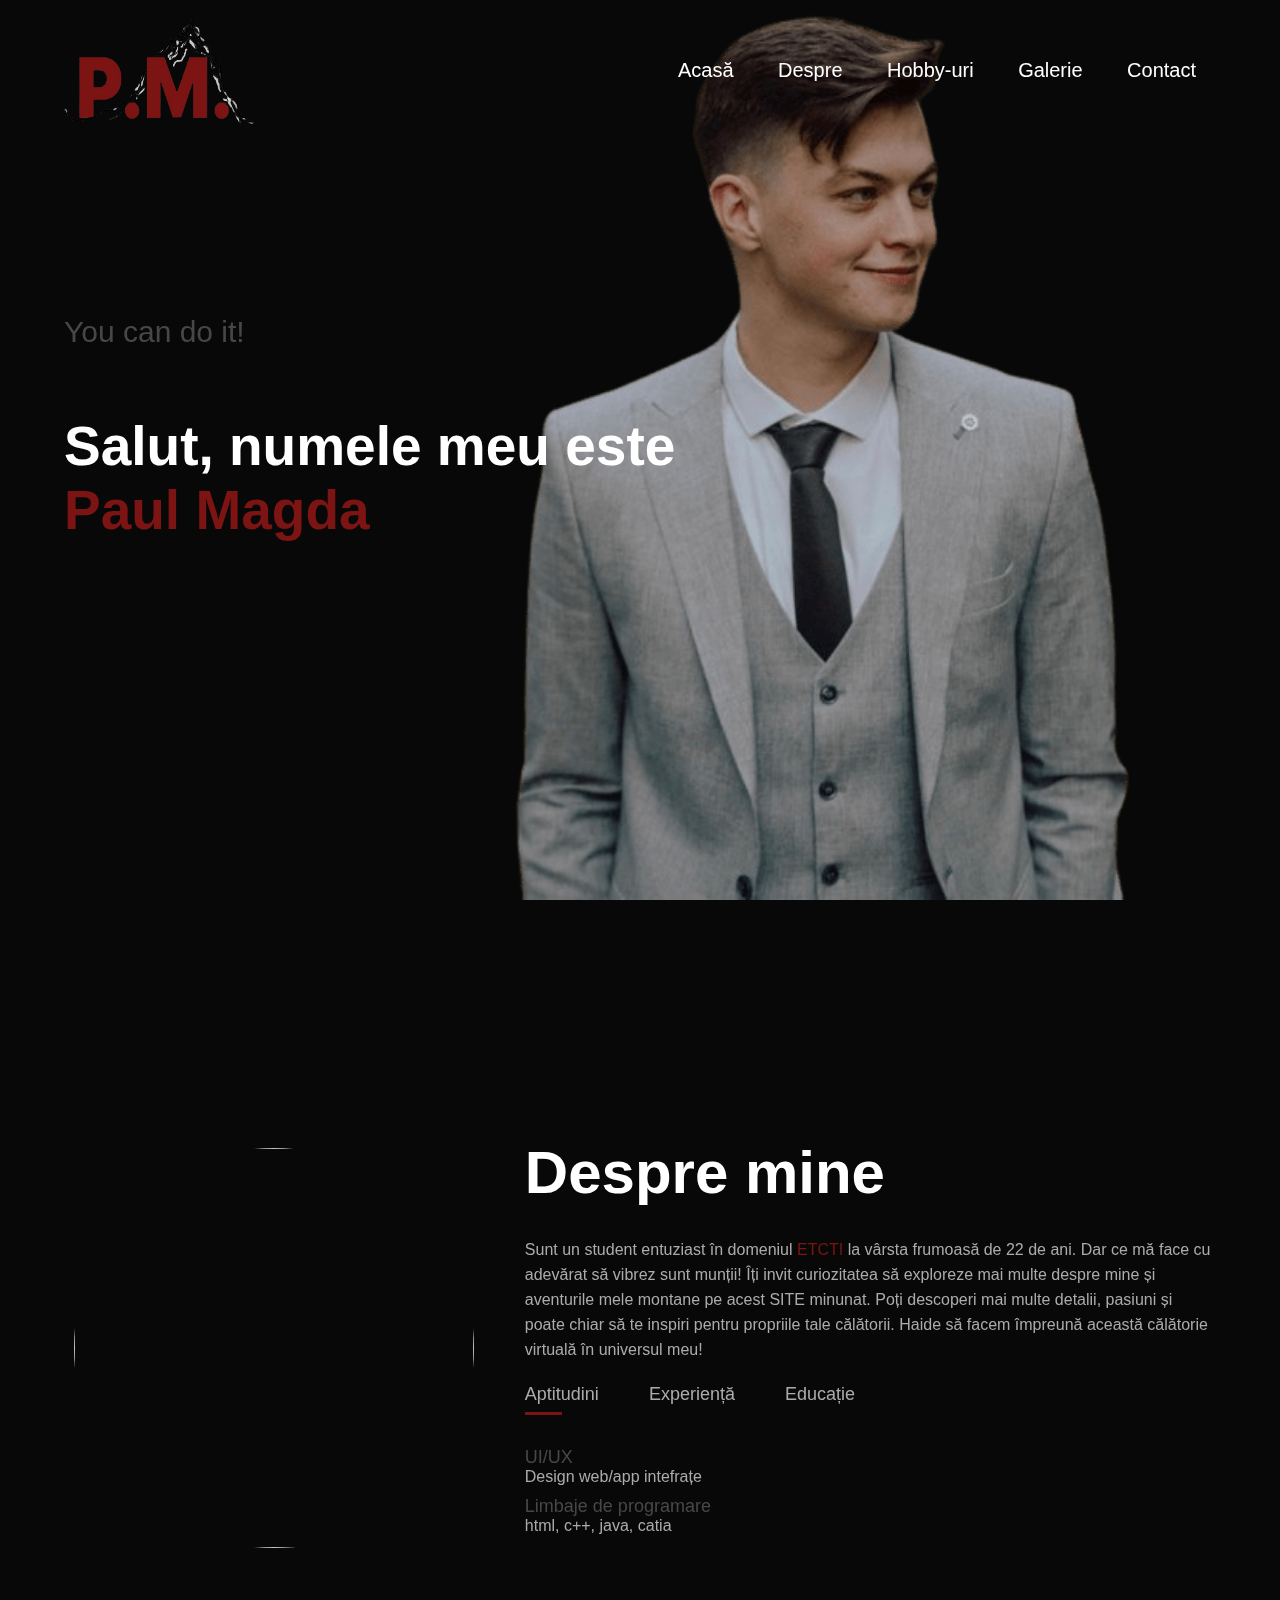
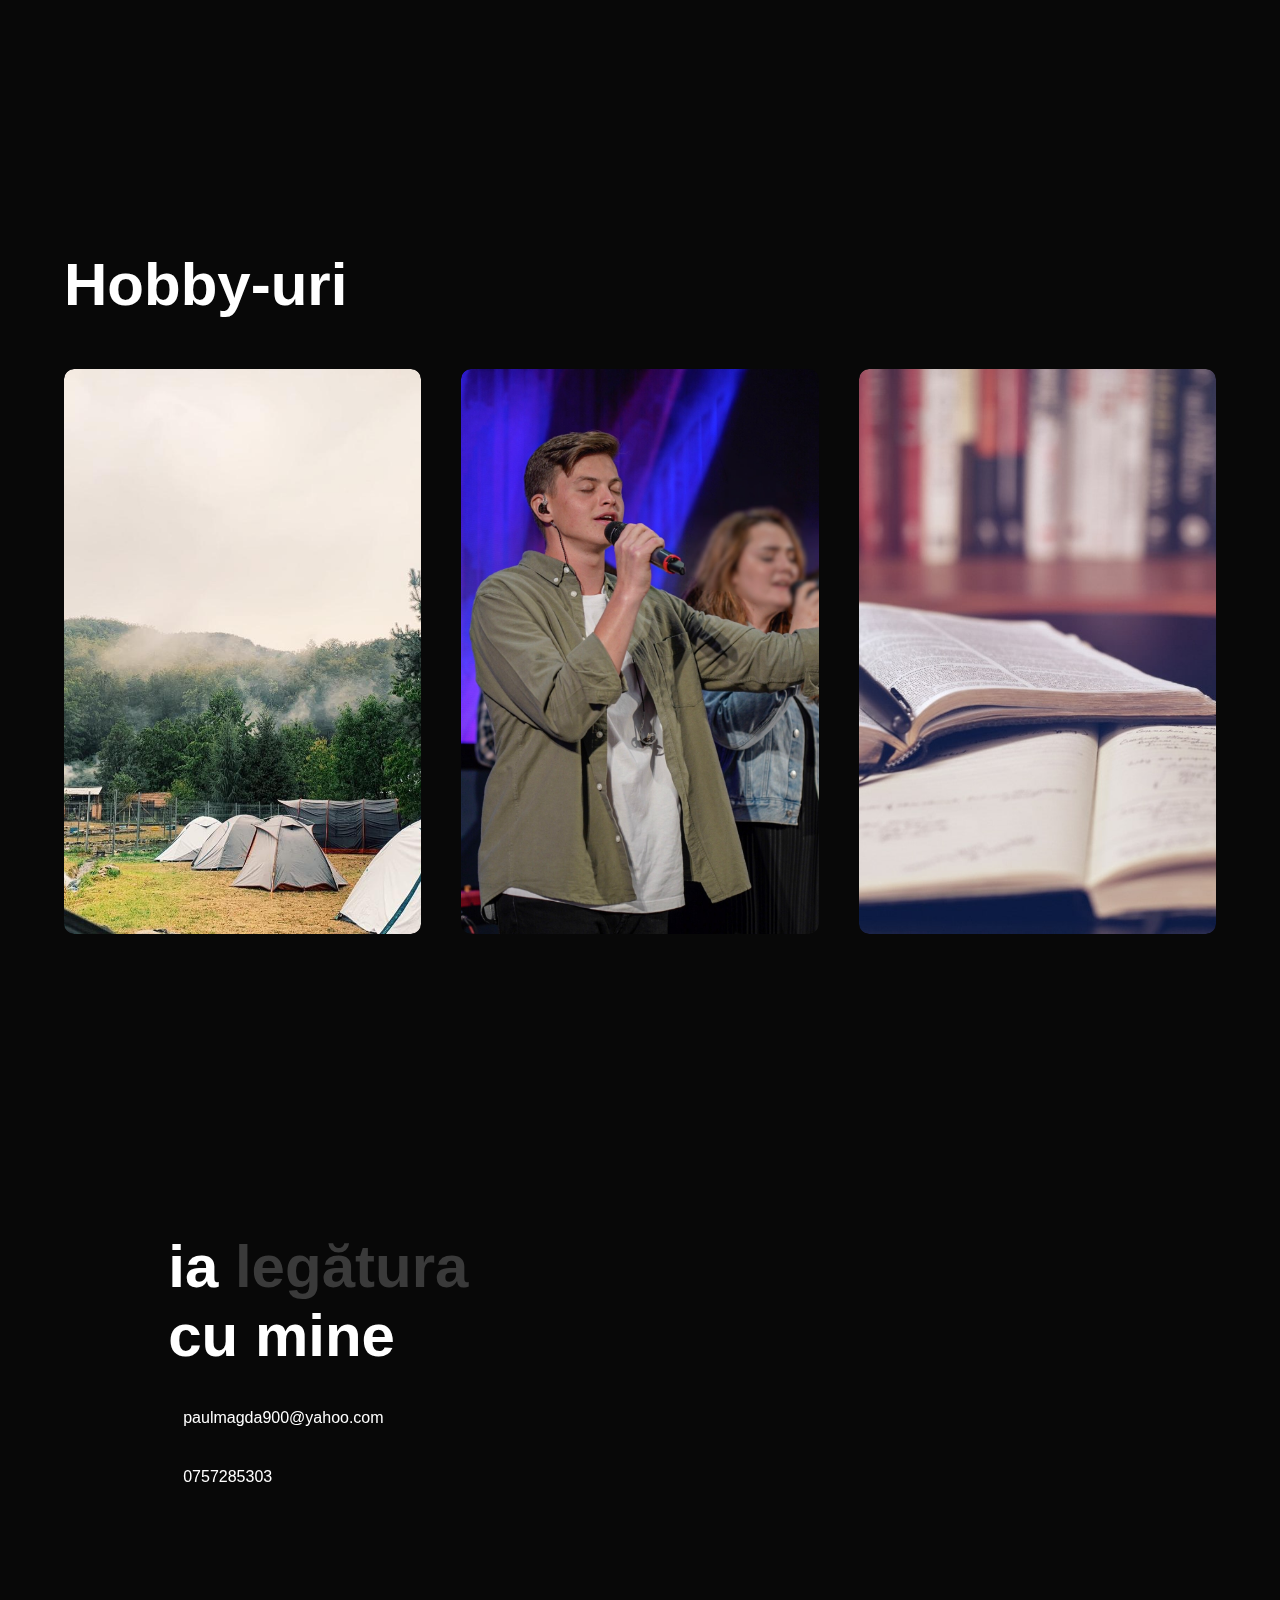
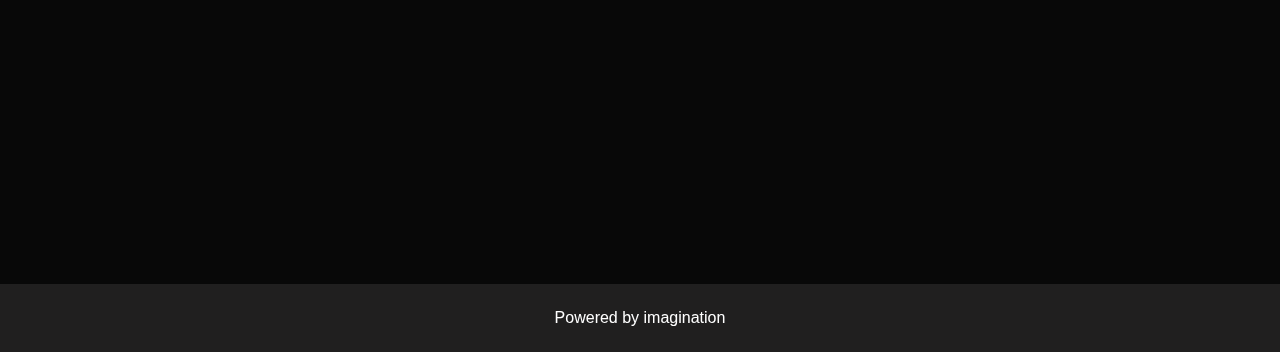
==== index.html @ bf273c7b "Add files via upload" ====
<!DOCTYPE html>
<html lang="en">
<head>
    <meta charset="UTF-8">
    <meta name="viewport" content="width=device-width, initial-scale=1.0, maximum-scale=1.0, user-scalable=no">
    <title>PaulMagda</title>
    <!-- link script iconite -->
    <script src="https://kit.fontawesome.com/22208d8df6.js" crossorigin="anonymous"></script>
    <!-- intrare in css -->
    <link rel="stylesheet" href="style.css">
</head>
<body>
    <div class="stabile_image">
    </div>
    <!-- =============================================PRIMUL CONTAINER - (BARA DE NAVIGARE / TEXT PRINCIPAL)================================= -->
    <!-- 
        ------bara de navigare(logo)
        ------text motivational/principal
     -->
    <div id="header">
        <div class="container">
            <!-- bara de navigare -->
            <nav>
                <img id="logo_image" src="/images/logo-removebg-preview.png" alt="">
                <ul id="ul_side_menu">
                    <i class="fa-solid fa-xmark" onclick="closeSideMenu()" id="closeMenuIcon"></i>
                    <li><a href="#header">Acasă</a></li>
                    <li><a href="#about">Despre</a></li>
                    <li><a href="#hobby">Hobby-uri</a></li>
                    <li><a target="_blank" href="galery.html">Galerie</a></li>
                    <li><a href="#contact">Contact</a></li>
                </ul>
                <i class="fa-solid fa-bars" id="menuIcon" onclick="openSideMenu()"></i>
            </nav>
            <!-- textul motivational de pe prima pagina -->
            <div class="header-text">
                <p>You can do it!</p>
                <h1>Salut,
                    numele meu este <br><span>Paul Magda</span></h1>
            </div>
            <!-- back to home button -->
            <a href="#header"><i class="fa-solid fa-house" id="back_to_header_btn"></i></a>
        </div>
     
    </div>

    <!-- =========================================CONTAINER 2 - (DESPRE MINE)================================ -->
    <!-- 
        ----imaginea de la despre mine
        ----textul info
        ----aptitudini/experienta/educatie
     -->

    <div id="about">
        <div class="container">
            <div class="row">
                <!-- Container imagine -->
                <div class="about-col-1">
                    <img src="images/7.JPG" alt="">
                </div>
                <!-- Container info -->
                <div class="about-col-2">
                    
                    <h1 class="sub-title">Despre mine</h1>
                    
                    <p>Sunt un student entuziast în domeniul <a target="_blank" href="https://www.etc.upt.ro/">ETCTI</a> la vârsta frumoasă de 22 de ani. 
                        Dar ce mă face cu adevărat să vibrez sunt munții! 
                        Îți invit curiozitatea să exploreze mai multe despre mine și aventurile mele montane pe acest SITE minunat. 
                        Poți descoperi mai multe detalii, pasiuni și poate chiar să te inspiri pentru propriile tale călătorii. 
                        Haide să facem împreună această călătorie virtuală în universul meu!</p>
                    
                        <div class="tab-titles">
                            <p class="tab-links active-links" onclick="openTab('skills')">Aptitudini</p>
                            <p class="tab-links" onclick="openTab('experience')">Experiență</p>
                            <p class="tab-links" onclick="openTab('education')">Educație</p>
                        </div>
                        <!-- -------------APTITUDINI/EXPERIENTA/EDUCATIE-------------- -->
                        <div class="tab-contents active-tabs" id="skills">
                            <ul>
                                <li><span>UI/UX</span><br> Design web/app intefrațe </li>
                                <li><span>Limbaje de programare</span><br> html, c++, java, catia </li>
                            </ul>
                        </div>
                        <div class="tab-contents" id="experience">
                            <ul>
                                <li><span>Flex internship - </span> <a target="_blank" href="https://www.undelucram.ro/prezentare-flextronics-romania-totul-despre-mediul-de-lucru-salariu-329"> Flex </a></li>
                            </ul>
                        </div>
                        <div class="tab-contents" id="education">
                            <ul>
                                <li><span> Scoala gimnazeala - </span> <a target="_blank" href="https://harta.biz/chisoda-tm/scoli/scoala-gimnaziala-iosif-ciorogariu/">Iosif Ciorogariu</a></li>
                                <li><span> Liceul Teologic Baptist Timisoara- </span> <a target="_blank" href="https://ltbtm.ro/">LTBTM</a></li>
                                <li><span> Universitatea Politehnica Timisoara - </span> <a target="_blank" href="https://www.etc.upt.ro/">ETCTI</a></li>
                            </ul>
                        </div>
                       
                </div>
            </div>
        </div>

        
    </div>

<!-- ==========================================CONTAINER 3 - (HOBBY URI)================================ -->
<!-- 
    ------imaginile de hobby
    ------textul de pe imagini(layer de pe imagini)
    ------iconite text(drumetie/muzica/citire)
    

 -->

    <div id="hobby">
        <div class="container">
            <h1 class="sub-title">Hobby-uri</h1>
            <div class="hobby_list">
                <div class="hobby_el">
                    <img src="images/100.jpg" alt="">
                    <div class="layer">
                        <h3>Camping-ul și drumeția</h3>
                        <p>Camping-ul și drumeția nu este doar o modalitate de a-ți îmbunătăți sănătatea fizică, ci și o ocazie de a te reconecta cu natura și de a experimenta o liniște interioară. Această activitate oferă ocazia de a scăpa de stresul cotidian, de a admira peisajele spectaculoase și de a crea amintiri de neuitat în mijlocul naturii.
                        </p>
                        <i class="fa-solid fa-compass"></i>
                    </div>
                </div>
                <div class="hobby_el">
                    <img src="images/singing.jpeg" alt="">
                    <div class="layer">
                        <h3>Muzică</h3>
                        <p>Cântatul nu este doar o formă de divertisment, ci și o modalitate de a comunica și de a transmite sentimente. Interpreții aduc propriile lor interpretări și stiluri în fiecare performanță, iar aceasta adaugă unicitate și profunzime experienței muzicale.</p>
                        <i class="fa-solid fa-music"></i>
                    </div>
                </div>
                <div class="hobby_el">
                    <img src="images/citit.jpg" alt="">
                    <div class="layer">
                        <h3>Cititul</h3>
                        <p>În esență, cititul nu este doar o abilitate, ci și o poartă către cunoaștere, imaginație și dezvoltare personală. Este o activitate care transcende timpul și spațiul, oferind un mijloc puternic de conectare între oameni și idei.</p>
                        <i class="fa-solid fa-book-bookmark"></i>
                    </div>
                </div>
            </div>
        </div>
    </div>
    <!-- ===================================================Container 4 - (CONTACT)===================================== -->
    

    <div id="contact">
        <div class="container">
            <div class="row">
                <!-- partea stanga a contactului -->
                <div class="contact-left">
                    <h1 class="sub-title">ia <span>legătura</span> cu mine</h1>
                    <p><i class="fa-solid fa-paper-plane"></i>paulmagda900@yahoo.com</p>
                    <p><i class="fa-solid fa-phone"></i>0757285303</p>
                    <!-- Iconitele social media -->
                    <div class="social-icons">
                        <a target="_blank" href="https://www.facebook.com/paul.magda.7"><i class="fa-brands fa-facebook"></i></a>
                        <a target="_blank" href="https://www.youtube.com/results?search_query=denis+magda"><i class="fa-brands fa-youtube"></i></a>
                        <a target="_blank" href="https://www.instagram.com/magda_paul?igsh=MTYyZXplejJ0NDdwdg%3D%3D&utm_source=qr"><i class="fa-brands fa-instagram"></i></a>
                    </div>
                </div>
                <!-- partea dreapta cu harta -->
                <div class="contact-right">
                    <iframe src="https://www.google.com/maps/embed?pb=!1m18!1m12!1m3!1d2786.6727329367773!2d21.209012975814268!3d45.69753931784023!2m3!1f0!2f0!3f0!3m2!1i1024!2i768!4f13.1!3m3!1m2!1s0x47455c6ac0aefb6b%3A0x9f0cecf3ea738d62!2sStrada%20Nicolae%20Firu%20124%2C%20Chi%C8%99oda%20307221!5e0!3m2!1sen!2sro!4v1704976289074!5m2!1sen!2sro" width="600" height="450" style="border:0;" allowfullscreen="" loading="lazy" referrerpolicy="no-referrer-when-downgrade"></iframe>
                </div>
            </div>
        </div>
    </div>

    <!-- ==========================================FOOTER======================================= -->
    <div class="footer">
        <p>Powered <i class="fa-solid fa-power-off"></i> by imagination</p>
    </div>

    
</body>
<!-- intrare in js -->
<script src="script.js"></script>
</html>
---- style.css ----
*{
    padding: 0;
    margin: 0;
    /* tema textului din html */
    font-family: 'Poppins', sans-serif;
    box-sizing: border-box;
}



body{
    /* culoare fundal html */
    background: var(--black);
    /* culoare text html */
    color: #fff;
}

html{
    /*soft scroll */
    scroll-behavior: smooth;
}

/* variabliele pentru culori */

:root{
    --Primary :#7c1414;
    --secondP:#74747495;
    --gray :#201f1f;
    --light_gray:#3a3a3a;
    --black: #080808;
}

/* containerul in toate containerele mari (header/despre/hobby/contact) */
/* ELEMENTE GENERALE */
.container{
    padding: 10px 5%;  
}


/* ===============================================Header==================================== */
/* 
------imagine stabila
------bara de navigare
------logo

*/



#header{
    width: 100%;
    height: 100vh;
}

/*---- imaginea stabila a site ului */

.stabile_image{
    width: 100%;
    height: 100vh;
    background-image: url('/images/3-removebg-preview.png');
    background-size:contain;
    background-position: center right 20%;
    background-repeat: no-repeat;
    position: fixed; /* positia fixa pentru a putea pune elementele pe ea*/
    z-index: -1; /*elementele sa poata trece peste imagine*/
}

/* logo */
#logo_image{
    width: 200px;
    height: 120px;
}

/* ------------------------bara de navigare----------- */

nav{
    display: flex; /* afiseaza elementele in linie(ca default ii pe orizontal)*/
    align-items: center;
    justify-content: space-between;
    flex-wrap: wrap;
}

nav ul li{
    display: inline-block;  /*afiseaza bara de navigare in linie*/
    list-style: none; 
    margin:10px 20px;
    
}

nav a{
    color:#fff;
    text-decoration: none;
    font-size:20px;
    position: relative;
}
/* linile de sub textul din bara de navigare navbar* */
nav a::after{
    /* linile de sub textul din bara de navigare navbar* */
    content:'';
    width: 0;
    height: 3px;
    background: var(--Primary);
    position: absolute;
    left: 0;
    bottom: -5px;
    transition: 0.5s;
}

nav a:hover::after{/*cand se trece cu mouse ul peste */
    width: 100%;
}

.header-text{
    margin-top:20%;
   
}
/* text motivational (deasupra text mare) */
.header-text p{
    position: relative;
    top: -45px;
    font-size: 30px;
    color: var(--secondP);
}

.header-text h1{
    font-size: 55px;
    margin-top: 20px;
}

.header-text h1 span{
    color:var(--Primary);
}

/* button home */
#back_to_header_btn{
    font-size: 25px;
    position: absolute;
    right: 30px;
    bottom: 30px;
    color: #fff;
    background-color: var(--gray);
    border-radius: 50%;
    padding: 10px;
    position: fixed;
    z-index: 4;
    border:3px solid var(--gray);
    transition: transform 0.5s, background 0.5s;
}


#back_to_header_btn:hover{
    transform: translateY(-5px);
    background: var(--Primary);
    border: 2px solid var(--Primary);

}

/* --------------------------------------------Despre------------------------------------- */

#about{
    padding: 80px 0;
    color: #ababab;
    width: 100%;
    height: 100vh;
    display: flex;
    align-items: center;
    justify-content: center;
    background-color:var(--black);
}


.row{
    display: flex;
    justify-content: space-between;
    flex-wrap: wrap;
}
/* conainer imagine */
.about-col-1{
    flex-basis: 35%;
    border-radius: 50%;
    width: auto;
    height: auto;
    padding: 10px;
    align-items: center;
    justify-content: center;
    text-align: center;


}

.about-col-1 img{
    width: 400px;
    height: 400px;
    border-radius: 50%;
    transition: transform 0.5s;
    object-fit: cover;
    
}

.about-col-1 img:hover{
    /* creste imaginea */
    transform: scale(1.1);
}

.about-col-2{
    flex-basis: 60%;

}

.sub-title{
    font-size: 60px;
    font-weight: 600;
    color: #fff;
    margin-bottom: 30px;
}

.about-col-2 a{
 color: var(--Primary);
 text-decoration: none;
 cursor: pointer;
}

.about-col-2 p{
    line-height: 25px;
}

/* aptitudini/experiente/educatie */
.tab-titles{
    display: flex;
    margin: 20px 0 40px;

}

.tab-links{
    margin-right: 50px;
    font-size: 18px;
    font-weight: 500;
    cursor: pointer;
    position: relative;
}

.tab-links::after{/*linile de dedesuptul textului*/

    content: '';
    width: 0;
    height: 3px;
    background: var(--Primary);
    position: absolute;
    left: 0;
    bottom: -8px;
    transition: 0.5s;
}

.tab-links.active-links::after{
    width: 50%;
}

.tab-contents li{
    list-style: none;
    margin: 10px 0;
     
}

.tab-contents ul li span{
    color: var(--secondP);
    font-size: 18px;

}
.tab-contents a{
    color: #fff;
}

.tab-contents{
    display: none;
}

.tab-contents.active-tabs{
    display: block;
}



/* -----------------------------------------------hobby------------------------------------ */

#hobby{
    padding: 40px 0;
    max-width: 100%;
    height: 100vh;
    height: auto;
    background-color: var(--black);
}

/* contine containerele hobby (3)(cele 3 poze) */
/* containerul care contine cele 3 hobby uri */
.hobby_list{
    display: grid;
    grid-template-columns: repeat(auto-fit, minmax(250px, 1fr));
    grid-gap: 40px;
    margin-top: 50px;
}

/* cele 3 hobby uri */
.hobby_el{
    border-radius: 10px;
    position: relative;
    overflow: hidden;
}

/* imaginea hobby ului */
.hobby_el img{
    width: 100%;
    height:100%;
    margin-bottom:30px;
    object-fit: cover;
    border-radius: 10px;
    display: block;
    transition: transform 0.5s;
}
 /* textul de pe imaginile hobby */
.layer{
    width: 100%;
    height: 0;
    background: linear-gradient(rgba(0,0,0,0), #262626);
    border-radius: 10px;
    position: absolute; /* pentru a fi adaugat peste imagine*/
    left: 0;
    bottom: 0;
    overflow: hidden;
    display:flex;
    align-items: center;
    justify-content: center;
    flex-direction: column;
    padding: 0 40px;
    text-align: center;
    font-size: 14px;
    transition: height 0.5s; /*timp tranzitie*/
    line-height: 20px;
}
/* hover pentru a face textul de pe imagine sa mearga 100% de jos in sus */
.hobby_el:hover .layer{
    height: 100%;
}

.layer h3{
    font-weight:800px;
    margin-bottom: 20px;
    font-size: 30px;
    color:#f1f1f1;
    line-height: 30px;
    
}

.layer i{
    margin-top: 20px;
    color: var(--Primary);
    text-decoration: none;
    font-size: 18px;
    line-height: 60px;
    background: #fff;
    width: 60px;
    height: 60px;
    border-radius: 50%;
    text-align: center;

}
/* cresterea imaginii cand se trece cu mose ul peste ea (hover) */
.hobby_el:hover img{
    transform: scale(1.1);
}

/* ---------------------------------------Contact -----------------------------*/

#contact{
    margin-top:0;
    display: flex;
    height: auto;
    min-height: 100vh;
    background-color: var(--black);
    align-items: center;
    justify-content: center;
    align-items: center;
    margin-bottom: 0;
}

/* harta home */
.contact-right iframe{
    position: relative;
    top: -15px;
    padding: 0;
    margin: 0;
    height: 400px;
    width: 400px;
    border-radius: 50%;
    transition: border-radius 0.5s;

}

.contact-right iframe:hover{
    border-radius: 10px;
}

.contact-left span{
    color: var(--light_gray);
}

.contact-left{
    flex-basis: 35%;
}

.contact-left p{
    margin-top: 30px;

}

.contact-left p i{
    color: var(--Primary);
    margin-right:15px;
    font-size: 25px;
}

/* container social-icons */
.social-icons{
    margin-top: 30px;
}

.social-icons a{
    text-decoration: none;
    font-size: 30px;
    margin-right: 15px;
    color: #ababab;
    display: inline-block;
    transition: transform 0.5s;
}

.social-icons a:hover{
    color: var(--Primary);
    transform: translateY(-5px);

}

/* parte de contact cu harta */
.contact-right{
    flex-basis: 60%;
}

/* ----------------------------------- footer ---------------------------------- */

.footer{
    width: 100%;
    text-align: center;
    padding: 25px 0;
    background-color: var(--gray);
    font-weight: 300;
}

.footer i{
    color: var(--Primary);
}

/* ------------------------------------css for smaller screens */
/* iconite navigare pentru ecran mic nu se arata*/
#header nav i{
    display: none;
}

/* pentru ecran mic (<=850px latimea) -- responsive */
@media only screen and (max-width:850px){


    #header{
        margin: 0;
        background-position-x: center;
    }
    .header-text{
        margin-top: 100%;
        font-size:16px ;
    }
    .header-text h1{
        font-size: 30px;
    }

    #header nav i{
        display: block;
        font-size: 25px;
    }
    #header nav ul{
        background:rgba(38, 38, 38, 0.9);
        position: fixed;
        top: 0;
        right: 0;
        display: flex;
        flex-direction: column;
        width: 0;
        overflow: hidden;
        align-items: center;
        height: 100%;
        z-index: 5;
    }

    #header nav ul i{
        margin-top: 10px;
        position: relative;
        top: 10px;
        right:120px;
    }


    #logo_image{
        width: 60px;
        height: 40px;
    }


    #about {
        height: auto;
        align-items: center;
        width: 100%;
        margin: auto;
        justify-content: center;
        display: flex;
        flex-direction: row;
    }
    

    .row{
        text-align: center;
        flex-direction: column; /*afiseaza pe verticala*/
        padding: 0;

    }

    .about-col-1{
        overflow: hidden;
        margin-bottom: 10px;
    }

    .about-col-1 img{
        width: 200px;
        height: 200px;
    }
    .about-col-2{
        height: auto;
        align-self: center;
        width: 100%;
        padding: 20px 40px;
    }

    .about-col-2 h1{
        font-size:35px;
        margin:20px 0;
    }


    /* ----------------------------SERVICE -------------------------*/

    #services{
        margin-top: 20rem;
    }

    .tab-titles{
        flex-wrap: wrap;
        flex-direction: column;
        margin-top: 40px;
        padding: 0;
        align-items: start;
    }

    .tab-titles p{
        margin-bottom: 10px;    
    }

    .tab-contents ul li{
        text-align: start;
    }

    #services{
        margin-top:0px;
    }

    #services h1{
        font-size: 35px;
    }

    #hobby h1{
        font-size: 35px;
    }

    #contact h1{
        font-size: 35px;
    }

    #contact iframe{
        margin-top: 80px;
        height: 300px;
        width: 300px;
    }


}
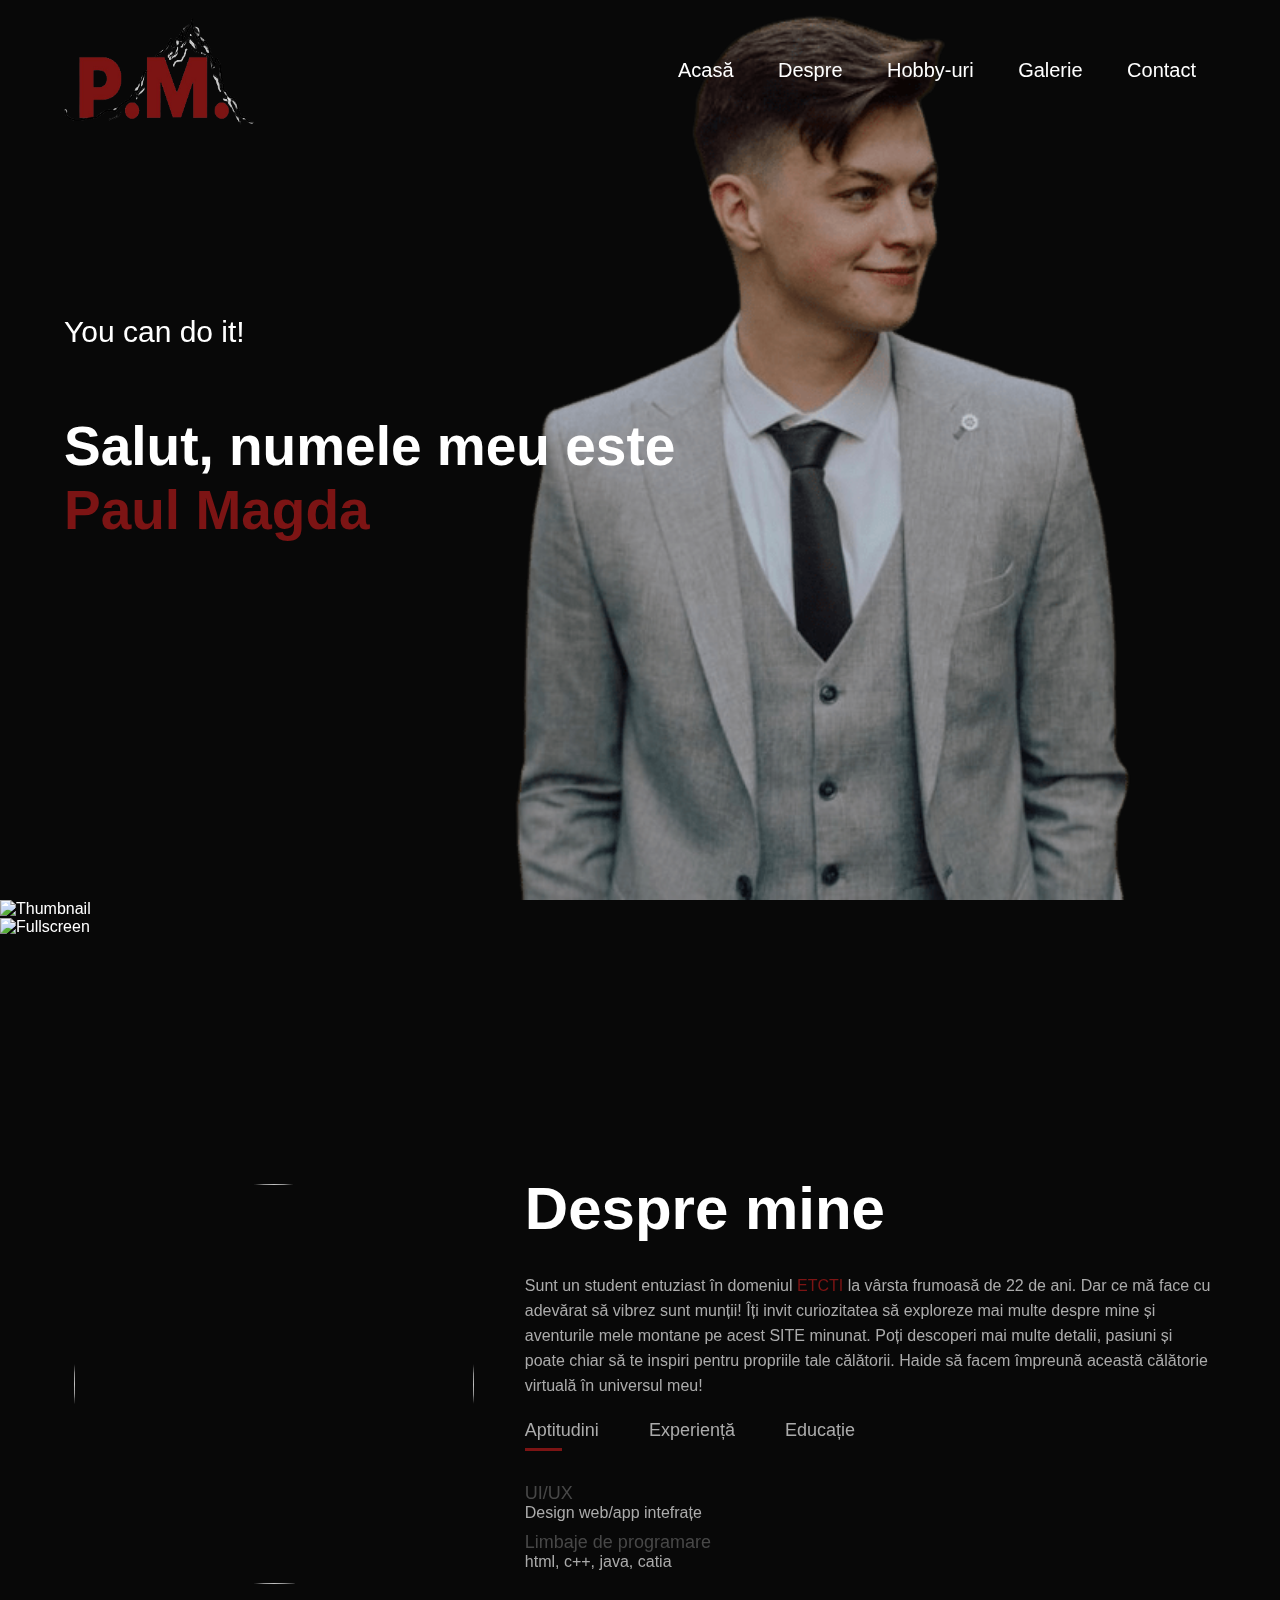
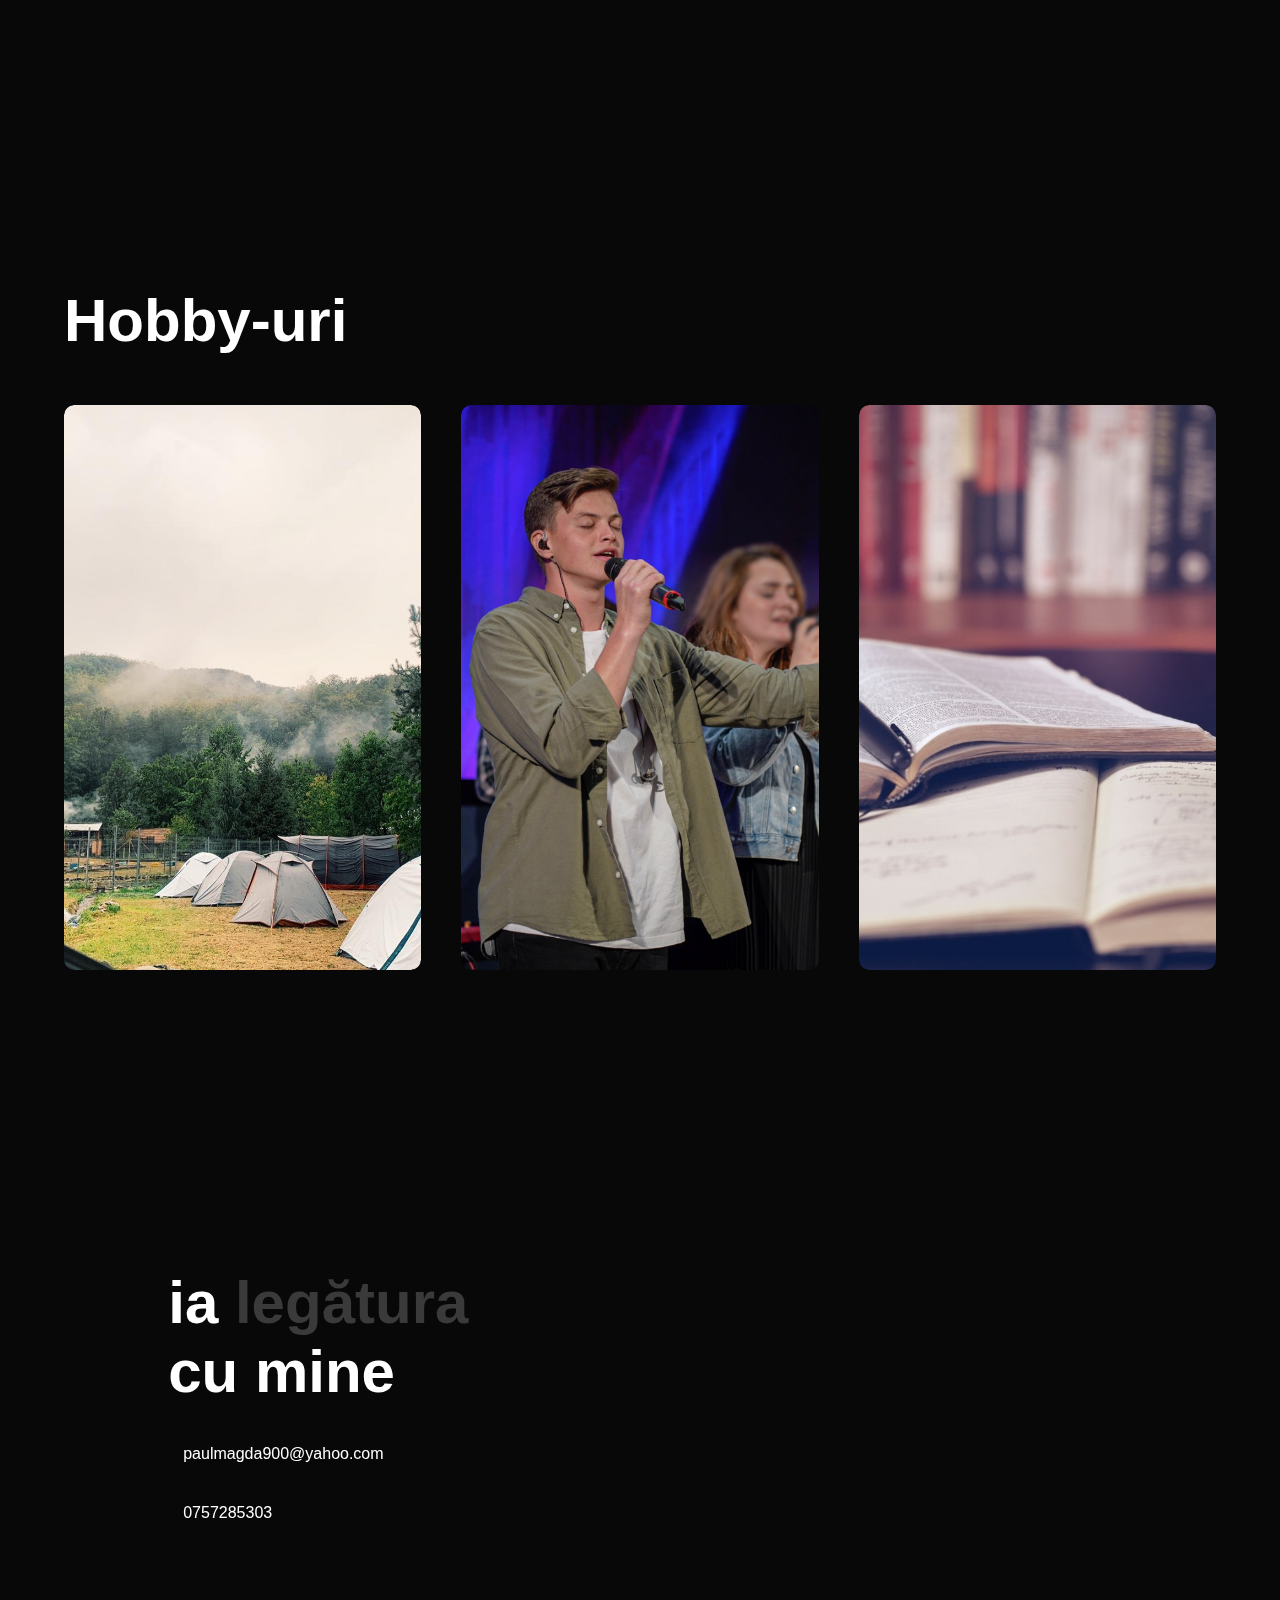
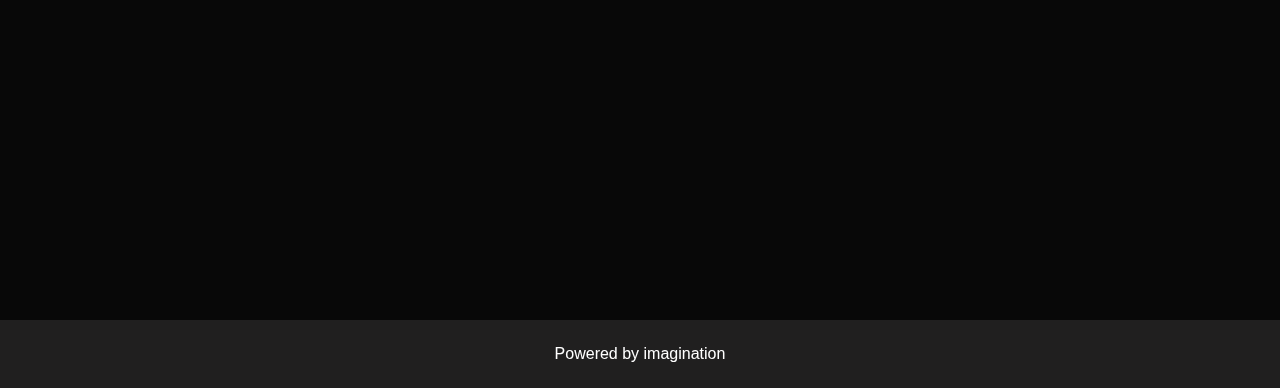
==== commit fbd0a156: "Full screen image" ====
--- a/index.html
+++ b/index.html
@@ -44,12 +44,16 @@
      
     </div>
 
+    <!-- ===================================FULL SCREEN IMAGE========================================== -->
+
+    <div class="image-container">
+        <img src="your-image.jpg" class="clickable" alt="Thumbnail">
+    </div>
+    <div id="fullscreenOverlay">
+        <img id="fullscreenImage" alt="Fullscreen">
+    </div>
+
     <!-- =========================================CONTAINER 2 - (DESPRE MINE)================================ -->
-    <!-- 
-        ----imaginea de la despre mine
-        ----textul info
-        ----aptitudini/experienta/educatie
-     -->
 
     <div id="about">
         <div class="container">
@@ -102,13 +106,6 @@
     </div>
 
 <!-- ==========================================CONTAINER 3 - (HOBBY URI)================================ -->
-<!-- 
-    ------imaginile de hobby
-    ------textul de pe imagini(layer de pe imagini)
-    ------iconite text(drumetie/muzica/citire)
-    
-
- -->
 
     <div id="hobby">
         <div class="container">
--- a/style.css
+++ b/style.css
@@ -120,7 +120,7 @@
     position: relative;
     top: -45px;
     font-size: 30px;
-    color: var(--secondP);
+    color: #fff;
 }
 
 .header-text h1{
